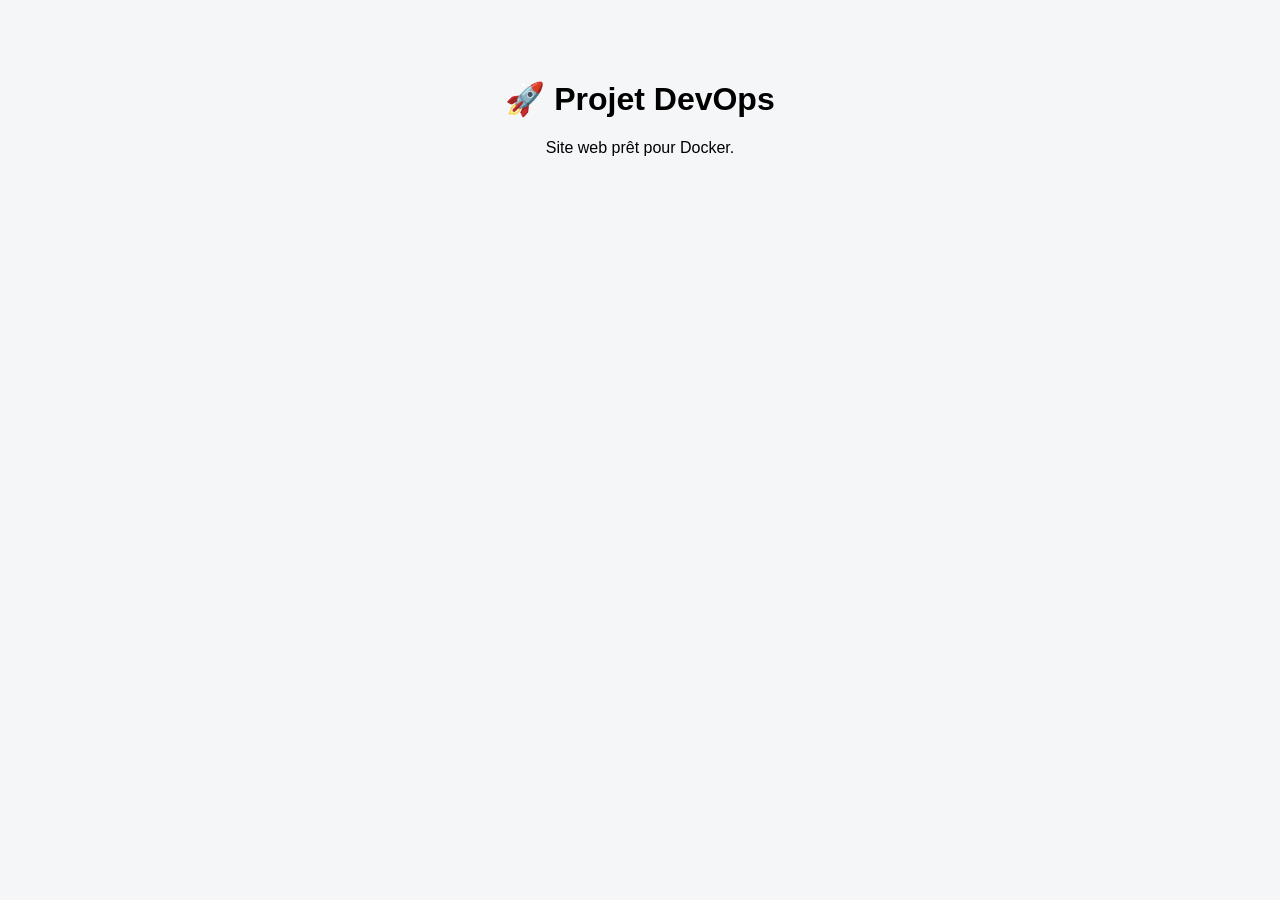
==== site-web/index.html @ 15998bec "Ajout du site web Frontend" ====
<!DOCTYPE html>
<html lang="fr">
<head>
    <meta charset="UTF-8">
    <title>Projet DevOps</title>
    <link rel="stylesheet" href="style.css">
</head>
<body>

<h1>🚀 Projet DevOps</h1>
<p>Site web prêt pour Docker.</p>

</body>
</html>
---- site-web/style.css ----
body {
    font-family: Arial;
    text-align: center;
    margin-top: 80px;
    background-color: #f4f6f8;
}
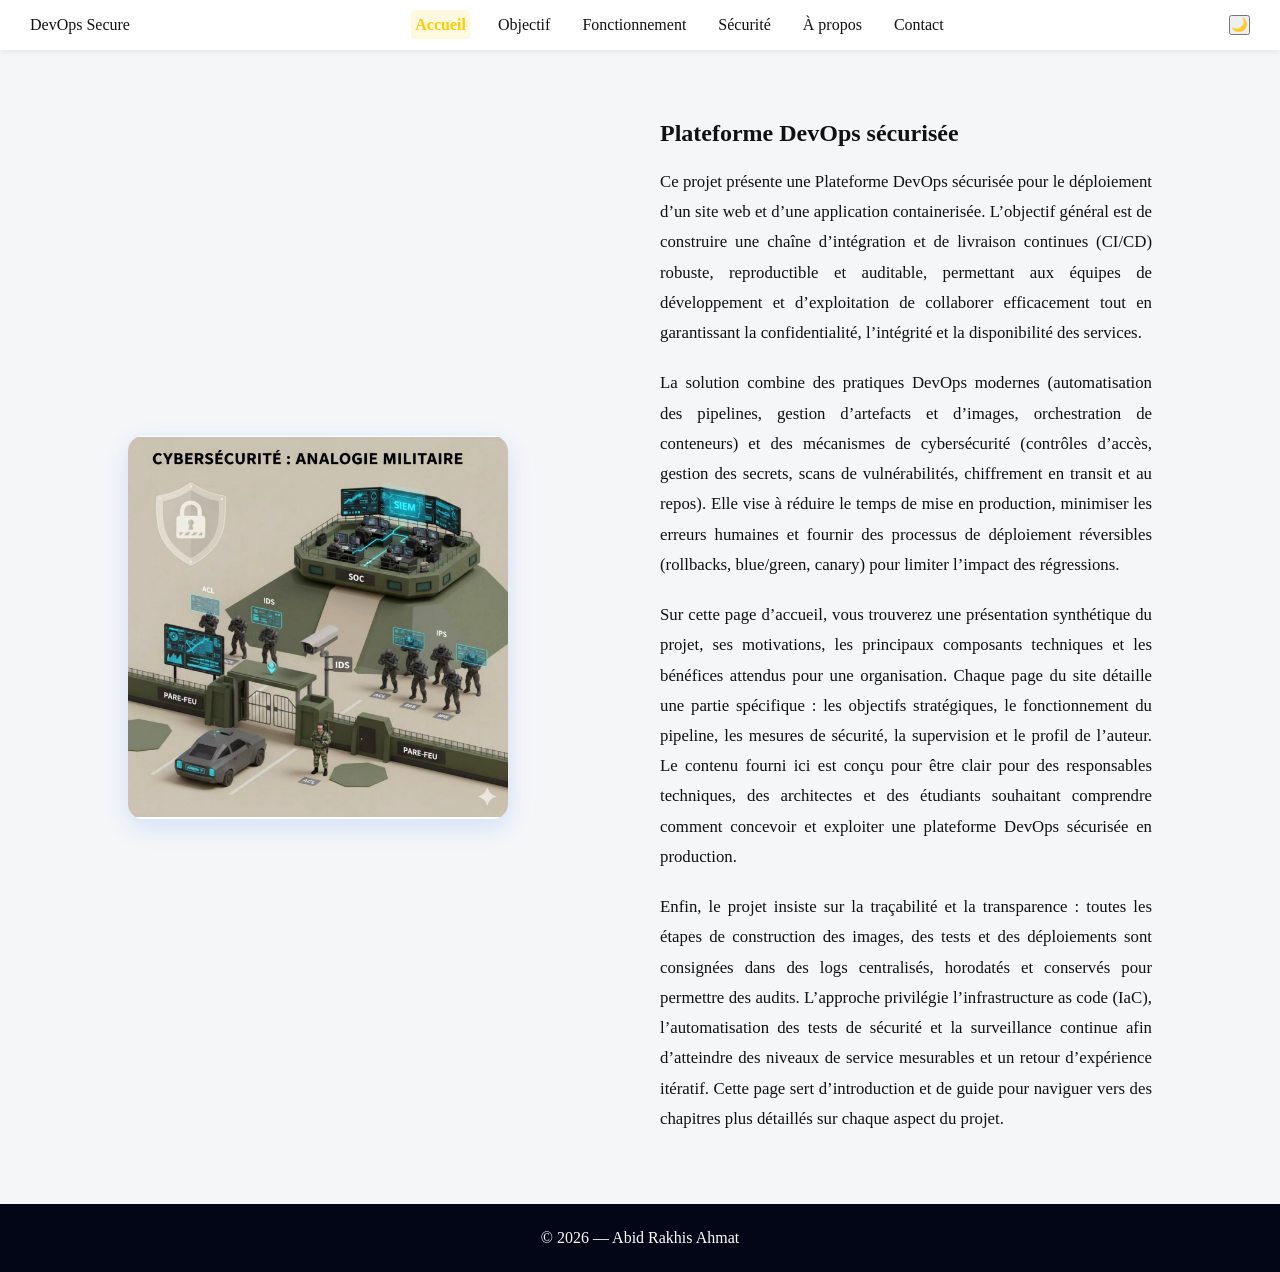
==== commit f20f9b32: "Ajout du site DevOps complet" ====
--- a/site-web/index.html
+++ b/site-web/index.html
@@ -1,14 +1,82 @@
 <!DOCTYPE html>
 <html lang="fr">
 <head>
-    <meta charset="UTF-8">
-    <title>Projet DevOps</title>
-    <link rel="stylesheet" href="style.css">
+  <meta charset="UTF-8">
+  <title>Plateforme DevOps Sécurisée</title>
+  <meta name="viewport" content="width=device-width, initial-scale=1.0">
+
+  <link rel="stylesheet" href="style.css">
+  <script defer src="script.js"></script>
 </head>
-<body>
 
-<h1>🚀 Projet DevOps</h1>
-<p>Site web prêt pour Docker.</p>
+<body class="light">
+
+<header>
+  <div class="logo">DevOps Secure</div>
+
+  <nav id="nav">
+    <a href="index.html">Accueil</a>
+    <a href="objectif.html">Objectif</a>
+    <a href="fonctionnement.html">Fonctionnement</a>
+    <a href="securite.html">Sécurité</a>
+    <a href="apropos.html">À propos</a>
+    <a href="contact.html">Contact</a>
+  </nav>
+
+  <div class="actions">
+    <button id="theme-toggle">🌙</button>
+    <button class="menu-btn" onclick="toggleMenu()">☰</button>
+  </div>
+</header>
+
+<!-- ACCUEIL -->
+<section id="accueil" class="section">
+  <img src="devops.jpeg">
+  <div>
+    <h1>Plateforme DevOps sécurisée</h1>
+    <p>
+      Ce projet présente une Plateforme DevOps sécurisée pour le déploiement d’un site web
+      et d’une application containerisée. L’objectif général est de construire une chaîne
+      d’intégration et de livraison continues (CI/CD) robuste, reproductible et auditable,
+      permettant aux équipes de développement et d’exploitation de collaborer efficacement
+      tout en garantissant la confidentialité, l’intégrité et la disponibilité des services.
+    </p>
+
+    <p>
+      La solution combine des pratiques DevOps modernes (automatisation des pipelines, gestion
+      d’artefacts et d’images, orchestration de conteneurs) et des mécanismes de cybersécurité
+      (contrôles d’accès, gestion des secrets, scans de vulnérabilités, chiffrement en transit
+      et au repos). Elle vise à réduire le temps de mise en production, minimiser les erreurs
+      humaines et fournir des processus de déploiement réversibles (rollbacks, blue/green,
+      canary) pour limiter l’impact des régressions.
+    </p>
+
+    <p>
+      Sur cette page d’accueil, vous trouverez une présentation synthétique du projet, ses
+      motivations, les principaux composants techniques et les bénéfices attendus pour
+      une organisation. Chaque page du site détaille une partie spécifique : les objectifs
+      stratégiques, le fonctionnement du pipeline, les mesures de sécurité, la supervision
+      et le profil de l’auteur. Le contenu fourni ici est conçu pour être clair pour des
+      responsables techniques, des architectes et des étudiants souhaitant comprendre comment
+      concevoir et exploiter une plateforme DevOps sécurisée en production.
+    </p>
+
+    <p>
+      Enfin, le projet insiste sur la traçabilité et la transparence : toutes les étapes de
+      construction des images, des tests et des déploiements sont consignées dans des logs
+      centralisés, horodatés et conservés pour permettre des audits. L’approche privilégie
+      l’infrastructure as code (IaC), l’automatisation des tests de sécurité et la surveillance
+      continue afin d’atteindre des niveaux de service mesurables et un retour d’expérience
+      itératif. Cette page sert d’introduction et de guide pour naviguer vers des chapitres
+      plus détaillés sur chaque aspect du projet.
+    </p>
+  </div>
+</section>
+
+
+<footer>
+  © 2026 — Abid Rakhis Ahmat
+</footer>
 
 </body>
 </html>
--- a/site-web/style.css
+++ b/site-web/style.css
@@ -1,6 +1,332 @@
-body {
-    font-family: Arial;
-    text-align: center;
-    margin-top: 80px;
-    background-color: #f4f6f8;
+* {
+  margin: 0;
+  padding: 0;
+  box-sizing: border-box;
+  font-family: 'Georgia', 'Poppins', serif, sans-serif;
+}
+
+@import url('https://fonts.googleapis.com/css2?family=Georgia:wght@400;700&family=Poppins:wght@300;400;600;700&display=swap');
+
+body.light {
+  background: #f4f6f8;
+  color: #111;
+}
+
+body.dark {
+  background: #0b1120;
+  color: #fff;
+}
+
+header {
+  background: #020617;
+  color: white;
+  padding: 15px 30px;
+  display: flex;
+  justify-content: space-between;
+  align-items: center;
+  position: sticky;
+  top: 0;
+}
+
+/* header variations for light mode */
+body.light header {
+  background: #ffffff;
+  color: #111;
+  box-shadow: 0 2px 6px rgba(0,0,0,0.06);
+}
+
+nav a {
+  color: inherit;
+  margin: 0 10px;
+  text-decoration: none;
+  padding: 6px 4px;
+  border-radius: 4px;
+}
+
+nav a.active {
+  font-weight: 700;
+  background: rgba(255, 204, 0, 0.12);
+  color: #ffcc00;
+}
+
+.menu-btn {
+  display: none;
+  background: none;
+  border: none;
+  font-size: 22px;
+  color: inherit;
+}
+
+.section {
+  display: grid;
+  grid-template-columns: 1fr 1fr;
+  gap: 40px;
+  padding: 70px 10%;
+  align-items: center;
+}
+
+.section > div {
+  display: flex;
+  flex-direction: column;
+  gap: 20px;
+}
+
+.section > img {
+  grid-column: 1;
+  grid-row: 1;
+}
+
+.section p {
+  text-align: justify;
+  line-height: 1.8;
+  font-size: 1.05rem;
+  animation: fadeIn 0.6s ease-out;
+}
+
+.section h2, .section h3 {
+  animation: slideInLeft 0.5s ease-out;
+  font-family: 'Georgia', serif;
+  font-size: 2rem;
+  margin-bottom: 15px;
+  color: inherit;
+}
+
+.section h3 {
+  font-size: 1.5rem;
+  margin-top: 20px;
+}
+
+.section.reverse {
+  direction: rtl;
+}
+
+.section.reverse > * {
+  direction: ltr;
+}
+
+.section img {
+  width: 100%;
+  max-width: 380px;
+  height: auto;
+  border-radius: 15px;
+  animation: fadeInScale 0.7s ease-out;
+  transition: transform 0.3s ease, box-shadow 0.3s ease;
+}
+
+.section img:hover {
+  transform: scale(1.05);
+  box-shadow: 0 12px 32px rgba(0, 0, 0, 0.15);
+}
+
+@keyframes fadeIn {
+  from { opacity: 0; }
+  to { opacity: 1; }
+}
+
+@keyframes slideInLeft {
+  from { opacity: 0; transform: translateX(-20px); }
+  to { opacity: 1; transform: translateX(0); }
+}
+
+@keyframes fadeInScale {
+  from { opacity: 0; transform: scale(0.95); }
+  to { opacity: 1; transform: scale(1); }
+}
+
+/* Contact section with map styling */
+#contact {
+  flex-direction: column;
+  padding: 40px 10%;
+  grid-template-columns: 1fr;
+}
+
+#contact iframe {
+  width: 100%;
+  height: 500px;
+  border-radius: 12px;
+  border: none;
+  box-shadow: 0 8px 24px rgba(0, 0, 0, 0.12);
+  animation: fadeInScale 0.7s ease-out;
+}
+
+footer {
+  text-align: center;
+  padding: 25px;
+  background: #020617;
+  color: white;
+  animation: fadeIn 0.8s ease-out;
+}
+
+.social a {
+  display: block;
+  margin-top: 10px;
+  color: #2563eb;
+  text-decoration: none;
+}
+
+@media (max-width: 768px) {
+  nav {
+    display: none;
+    flex-direction: column;
+    background: inherit;
+    position: absolute;
+    top: 60px;
+    right: 10px;
+    padding: 14px;
+    min-width: 180px;
+    border-radius: 8px;
+    box-shadow: 0 8px 24px rgba(2,6,23,0.4);
+  }
+
+  nav.show {
+    display: flex;
+    animation: menuIn .16s ease-out;
+  }
+
+  .menu-btn {
+    display: block;
+  }
+
+  .section {
+    padding: 40px 5%;
+    gap: 20px;
+  }
+
+  .section img {
+    width: 100%;
+    max-width: 280px;
+  }
+
+  #contact iframe {
+    height: 350px;
+  }
+}
+
+@keyframes menuIn {
+  from { transform: translateY(-6px); opacity: 0 }
+  to { transform: translateY(0); opacity: 1 }
+}
+
+/* Back button shown on inner pages */
+.back-btn {
+  display: inline-block;
+  margin: 14px 10% 0 10%;
+  padding: 8px 12px;
+  background: rgba(0,0,0,0.06);
+  color: inherit;
+  text-decoration: none;
+  border-radius: 8px;
+  font-weight: 600;
+}
+
+.back-btn:hover {
+  filter: brightness(0.95);
+}
+
+/* Hide extra content on contact page */
+#contact h3,
+#contact h3 + p,
+#contact h3 + p + p {
+  display: none;
+}
+
+/* Image enhancement for professional look */
+.section img {
+  object-fit: cover;
+  object-position: center;
+  filter: brightness(1) contrast(1.1) saturate(1.05);
+  box-shadow: 0 8px 24px rgba(37, 99, 235, 0.15);
+}
+
+body.dark .section img {
+  box-shadow: 0 8px 24px rgba(59, 130, 246, 0.2);
+}
+
+.section img:hover {
+  filter: brightness(1.08) contrast(1.12) saturate(1.1);
+}
+
+/* List styling with animations */
+.section ul {
+  list-style: none;
+  padding-left: 0;
+}
+
+.section li {
+  padding: 10px 0;
+  padding-left: 28px;
+  position: relative;
+  animation: fadeIn 0.6s ease-out;
+}
+
+.section li:before {
+  content: "→";
+  position: absolute;
+  left: 0;
+  color: #2563eb;
+  font-weight: bold;
+  transition: transform 0.3s ease;
+}
+
+.section li:hover:before {
+  transform: translateX(4px);
+}
+
+/* Link styling */
+.section a,
+.social a {
+  transition: all 0.3s ease;
+  position: relative;
+}
+
+.section a:hover {
+  color: #2563eb;
+  text-decoration: underline;
+}
+
+body.dark .section a {
+  color: #60a5fa;
+}
+
+body.dark .section a:hover {
+  color: #93c5fd;
+}
+
+@media (max-width: 768px) {
+  .section {
+    grid-template-columns: 1fr;
+    padding: 50px 5%;
+  }
+
+  .section > img {
+    grid-column: 1;
+    order: -1;
+    margin-bottom: 20px;
+  }
+
+  .section.reverse {
+    direction: ltr;
+  }
+
+  nav {
+    display: none;
+    flex-direction: column;
+    background: inherit;
+    position: absolute;
+    top: 60px;
+    right: 10px;
+    padding: 14px;
+    min-width: 180px;
+    border-radius: 8px;
+    box-shadow: 0 8px 24px rgba(2,6,23,0.4);
+  }
+
+  nav.show {
+    display: flex;
+    animation: menuIn .16s ease-out;
+  }
+
+  .menu-btn {
+    display: block;
+  }
 }
